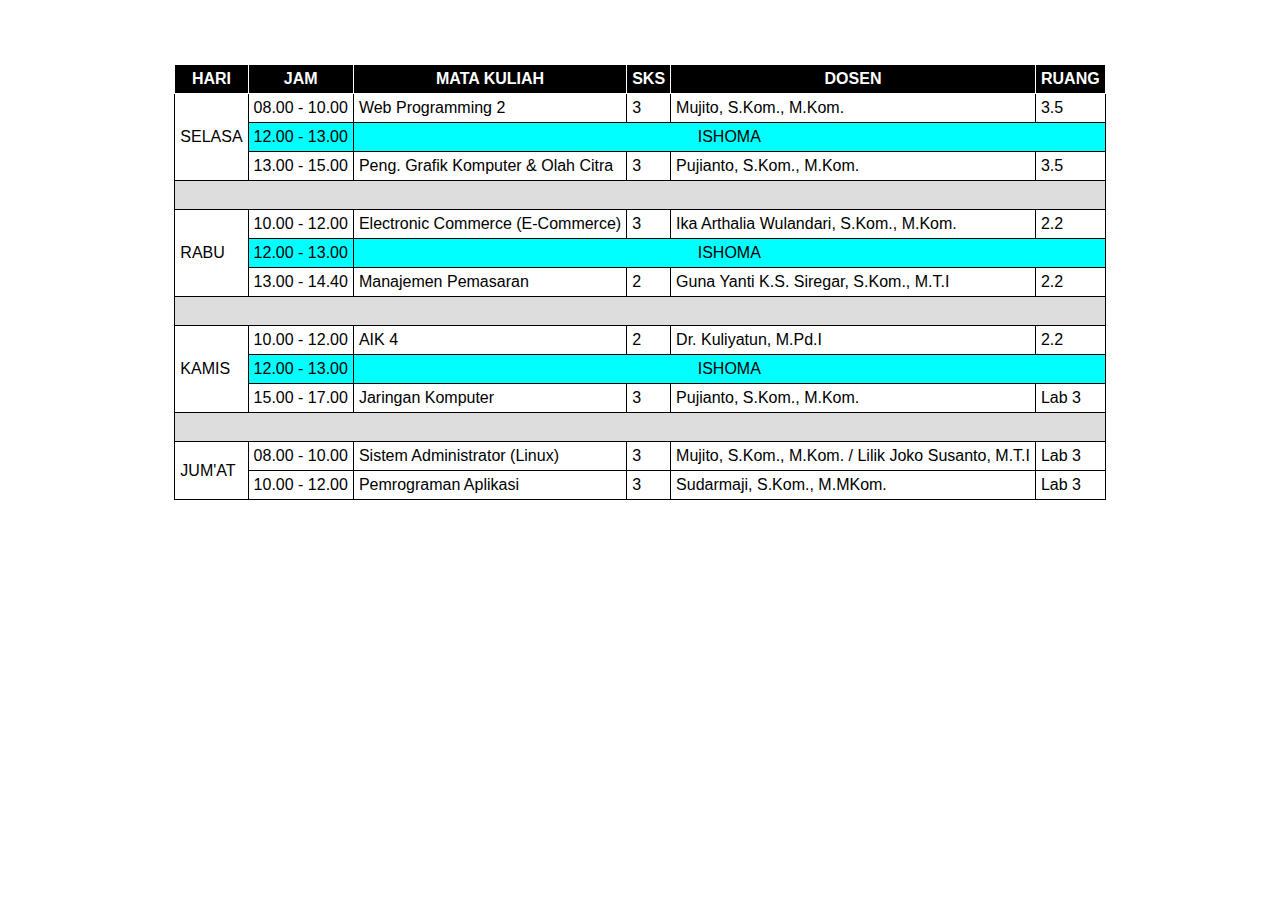
==== jadwal.html @ 4482a4c8 "Add files via upload" ====
<!DOCTYPE html>
<html lang="en">

<head>
    <meta charset="UTF-8">
    <meta http-equiv="X-UA-Compatible" content="IE=edge">
    <meta name="viewport" content="width=device-width, initial-scale=1.0">
    <title>Jadwal</title>
    <link rel="stylesheet" href="style.css">
</head>

<body>
    <div class="wrappertb">
        <table class="tabler">
            <thead class="tableh">
                <tr>
                    <th>HARI</th>
                    <th>JAM</th>
                    <th>MATA KULIAH</th>
                    <th>SKS</th>
                    <th>DOSEN</th>
                    <th>RUANG</th>
                </tr>
            </thead>
            <tbody>
                <tr>
                    <td rowspan="3">SELASA</td>
                    <td>08.00 - 10.00</td>
                    <td>Web Programming 2</td>
                    <td>3</td>
                    <td>Mujito, S.Kom., M.Kom.</td>
                    <td>3.5</td>
                </tr>
                <tr class="bm tengah">
                    <td>12.00 - 13.00</td>
                    <td colspan="4">ISHOMA</td>
                </tr>
                <tr>
                    <td>13.00 - 15.00</td>
                    <td>Peng. Grafik Komputer & Olah Citra</td>
                    <td>3</td>
                    <td>Pujianto, S.Kom., M.Kom.</td>
                    <td>3.5</td>
                </tr>
                <tr class="abu">
                    <td colspan="6">&nbsp;</td>
                </tr>
                <tr>
                    <td rowspan="3">RABU</td>
                    <td>10.00 - 12.00</td>
                    <td>Electronic Commerce (E-Commerce)</td>
                    <td>3</td>
                    <td>Ika Arthalia Wulandari, S.Kom., M.Kom.</td>
                    <td>2.2</td>
                </tr>
                <tr class="bm tengah">
                    <td>12.00 - 13.00</td>
                    <td colspan="4">ISHOMA</td>
                </tr>
                <tr>
                    <td>13.00 - 14.40</td>
                    <td>Manajemen Pemasaran</td>
                    <td>2</td>
                    <td>Guna Yanti K.S. Siregar, S.Kom., M.T.I</td>
                    <td>2.2</td>
                </tr>
                <tr class="abu">
                    <td colspan="6">&nbsp;</td>
                </tr>
                <tr>
                    <td rowspan="3">KAMIS</td>
                    <td>10.00 - 12.00</td>
                    <td>AIK 4</td>
                    <td>2</td>
                    <td>Dr. Kuliyatun, M.Pd.I</td>
                    <td>2.2</td>
                </tr>
                <tr class="bm tengah">
                    <td>12.00 - 13.00</td>
                    <td colspan="4">ISHOMA</td>
                </tr>
                <tr>
                    <td>15.00 - 17.00</td>
                    <td>Jaringan Komputer</td>
                    <td>3</td>
                    <td>Pujianto, S.Kom., M.Kom.</td>
                    <td>Lab 3</td>
                </tr>
                <tr class="abu">
                    <td colspan="6">&nbsp;</td>
                </tr>
                <tr>
                    <td rowspan="3">JUM'AT</td>
                    <td>08.00 - 10.00</td>
                    <td>Sistem Administrator (Linux)</td>
                    <td>3</td>
                    <td>Mujito, S.Kom., M.Kom. / Lilik Joko Susanto, M.T.I</td>
                    <td>Lab 3</td>
                </tr>
                <tr>
                    <td>10.00 - 12.00</td>
                    <td>Pemrograman Aplikasi</td>
                    <td>3</td>
                    <td>Sudarmaji, S.Kom., M.MKom.</td>
                    <td>Lab 3</td>
                </tr>
            </tbody>
        </table>
    </div>
</body>

</html>
---- style.css ----
* {
  list-style: none;
  padding: 0;
  margin: 0;
  box-sizing: border-box;
}
body {
  padding: 5%;
  display: grid;
  place-items: center;
}
.tabler {
  width: 100%;
  font-family: Arial, Helvetica, sans-serif;
  border-collapse: collapse;
}
td,
th {
  border: 1px solid black;
  padding: 5px;
}
th {
  color: #fff;
  background-color: #000;
  border-color: #fff;
}
.bm {
  background-color: aqua;
}
.abu {
  background-color: #ddd;
}
.tengah {
  text-align: center;
}
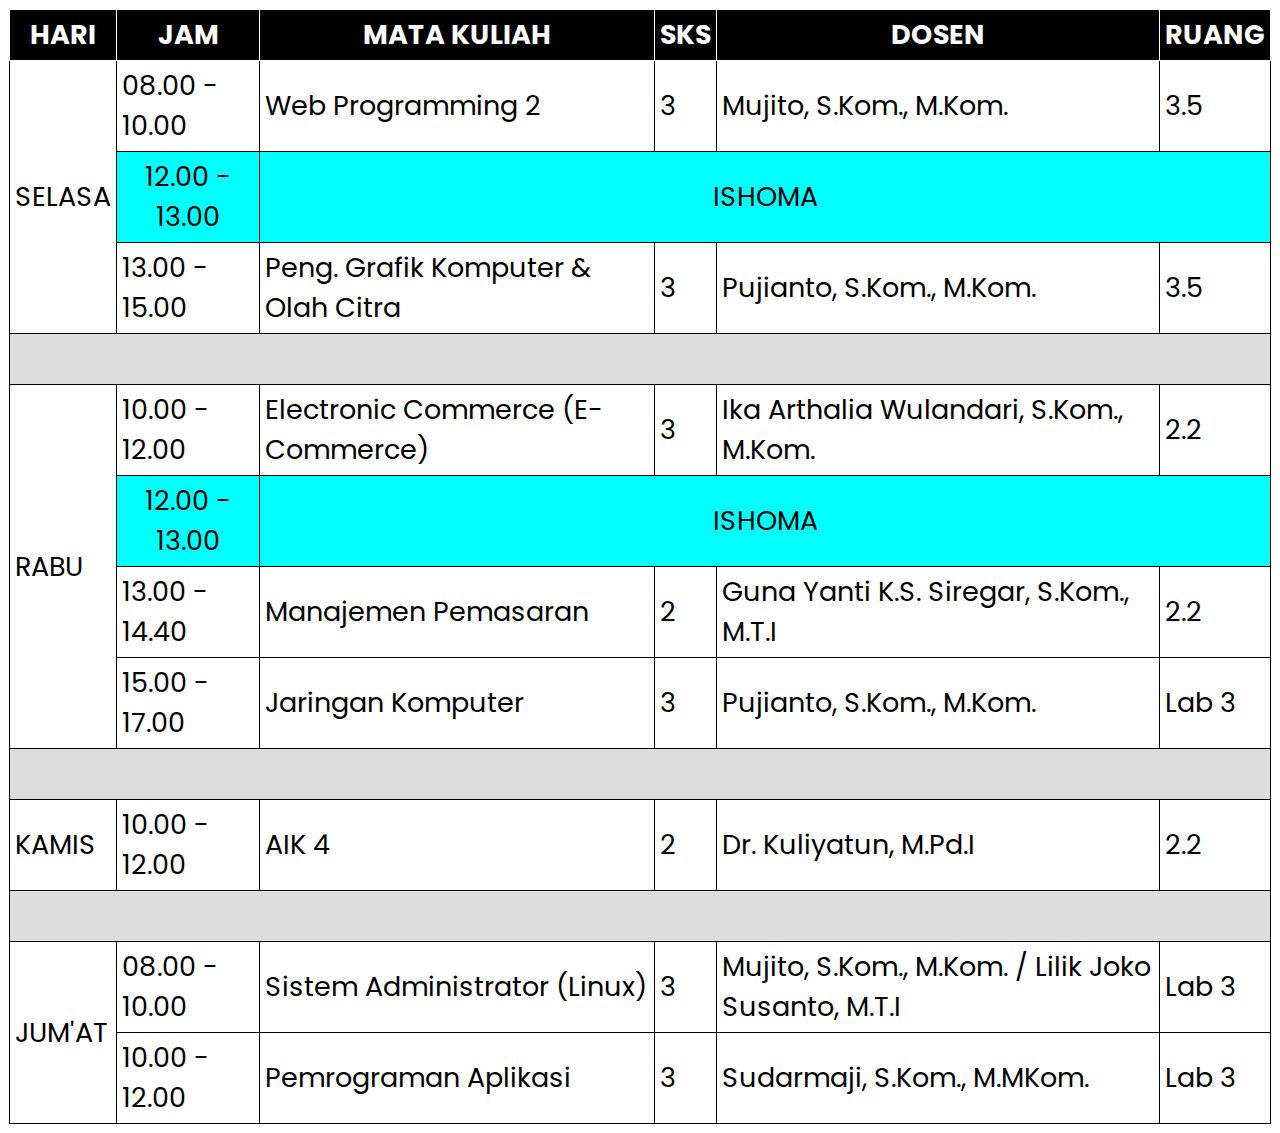
==== commit af84511c: "Add files via upload" ====
--- a/jadwal.html
+++ b/jadwal.html
@@ -7,6 +7,9 @@
     <meta name="viewport" content="width=device-width, initial-scale=1.0">
     <title>Jadwal</title>
     <link rel="stylesheet" href="style.css">
+    <link rel="preconnect" href="https://fonts.googleapis.com">
+    <link rel="preconnect" href="https://fonts.gstatic.com" crossorigin>
+    <link href="https://fonts.googleapis.com/css2?family=Poppins:wght@400;700&display=swap" rel="stylesheet">
 </head>
 
 <body>
@@ -46,7 +49,7 @@
                     <td colspan="6">&nbsp;</td>
                 </tr>
                 <tr>
-                    <td rowspan="3">RABU</td>
+                    <td rowspan="4">RABU</td>
                     <td>10.00 - 12.00</td>
                     <td>Electronic Commerce (E-Commerce)</td>
                     <td>3</td>
@@ -64,27 +67,23 @@
                     <td>Guna Yanti K.S. Siregar, S.Kom., M.T.I</td>
                     <td>2.2</td>
                 </tr>
-                <tr class="abu">
-                    <td colspan="6">&nbsp;</td>
-                </tr>
-                <tr>
-                    <td rowspan="3">KAMIS</td>
-                    <td>10.00 - 12.00</td>
-                    <td>AIK 4</td>
-                    <td>2</td>
-                    <td>Dr. Kuliyatun, M.Pd.I</td>
-                    <td>2.2</td>
-                </tr>
-                <tr class="bm tengah">
-                    <td>12.00 - 13.00</td>
-                    <td colspan="4">ISHOMA</td>
-                </tr>
                 <tr>
                     <td>15.00 - 17.00</td>
                     <td>Jaringan Komputer</td>
                     <td>3</td>
                     <td>Pujianto, S.Kom., M.Kom.</td>
                     <td>Lab 3</td>
+                </tr>
+                <tr class="abu">
+                    <td colspan="6">&nbsp;</td>
+                </tr>
+                <tr>
+                    <td>KAMIS</td>
+                    <td>10.00 - 12.00</td>
+                    <td>AIK 4</td>
+                    <td>2</td>
+                    <td>Dr. Kuliyatun, M.Pd.I</td>
+                    <td>2.2</td>
                 </tr>
                 <tr class="abu">
                     <td colspan="6">&nbsp;</td>
--- a/style.css
+++ b/style.css
@@ -5,13 +5,14 @@
   box-sizing: border-box;
 }
 body {
-  padding: 5%;
+  padding: 1vmin;
   display: grid;
   place-items: center;
 }
 .tabler {
   width: 100%;
-  font-family: Arial, Helvetica, sans-serif;
+  font-family: "Poppins", sans-serif;
+  font-size: 3vmin;
   border-collapse: collapse;
 }
 td,
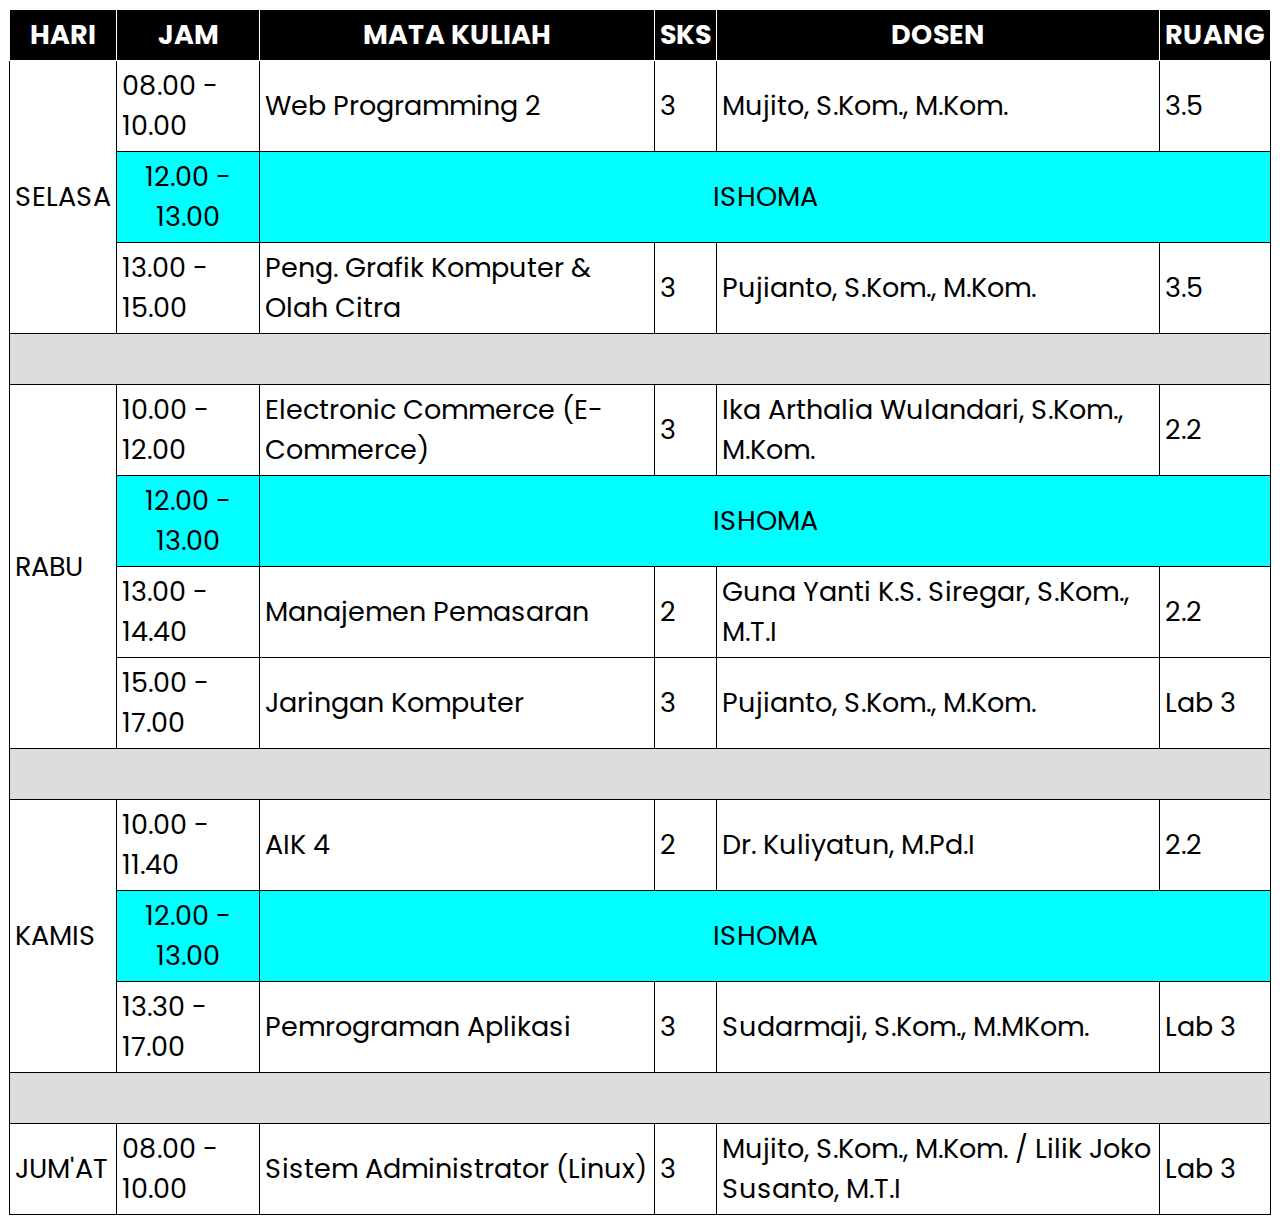
==== commit bdc449d1: "Add files via upload" ====
--- a/jadwal.html
+++ b/jadwal.html
@@ -78,29 +78,33 @@
                     <td colspan="6">&nbsp;</td>
                 </tr>
                 <tr>
-                    <td>KAMIS</td>
-                    <td>10.00 - 12.00</td>
+                    <td rowspan="3">KAMIS</td>
+                    <td>10.00 - 11.40</td>
                     <td>AIK 4</td>
                     <td>2</td>
                     <td>Dr. Kuliyatun, M.Pd.I</td>
                     <td>2.2</td>
                 </tr>
+                <tr class="bm tengah">
+                    <td>12.00 - 13.00</td>
+                    <td colspan="4">ISHOMA</td>
+                </tr>
+                <tr>
+                    <td>13.30 - 17.00</td>
+                    <td>Pemrograman Aplikasi</td>
+                    <td>3</td>
+                    <td>Sudarmaji, S.Kom., M.MKom.</td>
+                    <td>Lab 3</td>
+                </tr>
                 <tr class="abu">
                     <td colspan="6">&nbsp;</td>
                 </tr>
                 <tr>
-                    <td rowspan="3">JUM'AT</td>
+                    <td>JUM'AT</td>
                     <td>08.00 - 10.00</td>
                     <td>Sistem Administrator (Linux)</td>
                     <td>3</td>
                     <td>Mujito, S.Kom., M.Kom. / Lilik Joko Susanto, M.T.I</td>
-                    <td>Lab 3</td>
-                </tr>
-                <tr>
-                    <td>10.00 - 12.00</td>
-                    <td>Pemrograman Aplikasi</td>
-                    <td>3</td>
-                    <td>Sudarmaji, S.Kom., M.MKom.</td>
                     <td>Lab 3</td>
                 </tr>
             </tbody>
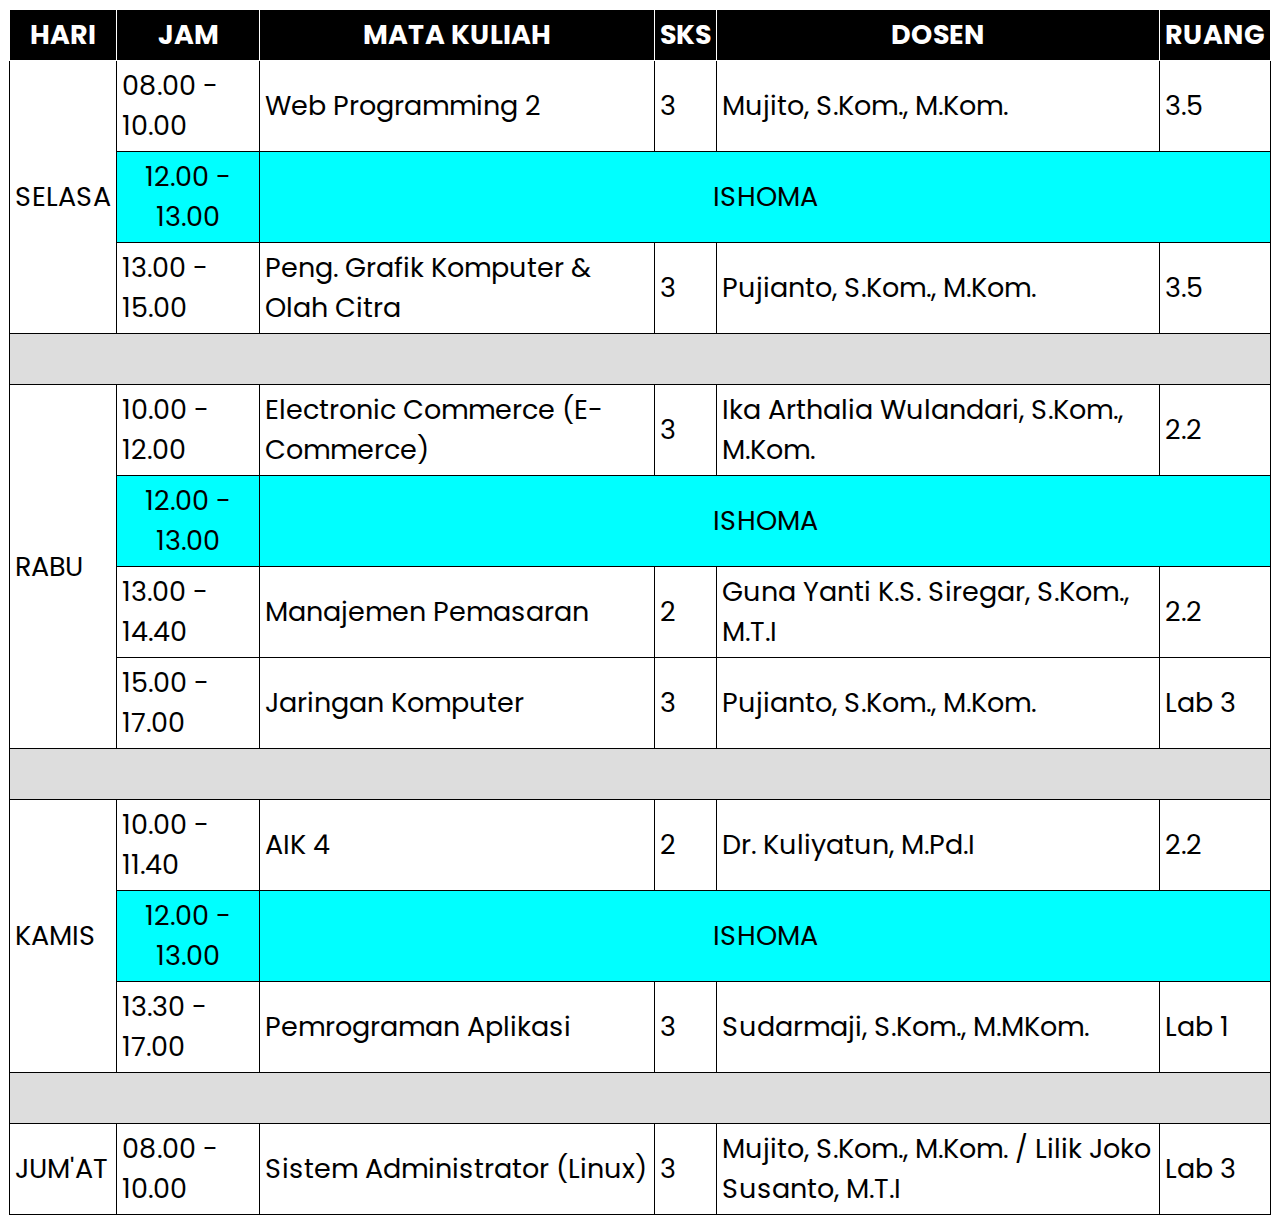
==== commit 70ed42d6: "Update jadwal.html" ====
--- a/jadwal.html
+++ b/jadwal.html
@@ -94,7 +94,7 @@
                     <td>Pemrograman Aplikasi</td>
                     <td>3</td>
                     <td>Sudarmaji, S.Kom., M.MKom.</td>
-                    <td>Lab 3</td>
+                    <td>Lab 1</td>
                 </tr>
                 <tr class="abu">
                     <td colspan="6">&nbsp;</td>
@@ -112,4 +112,4 @@
     </div>
 </body>
 
-</html>+</html>
